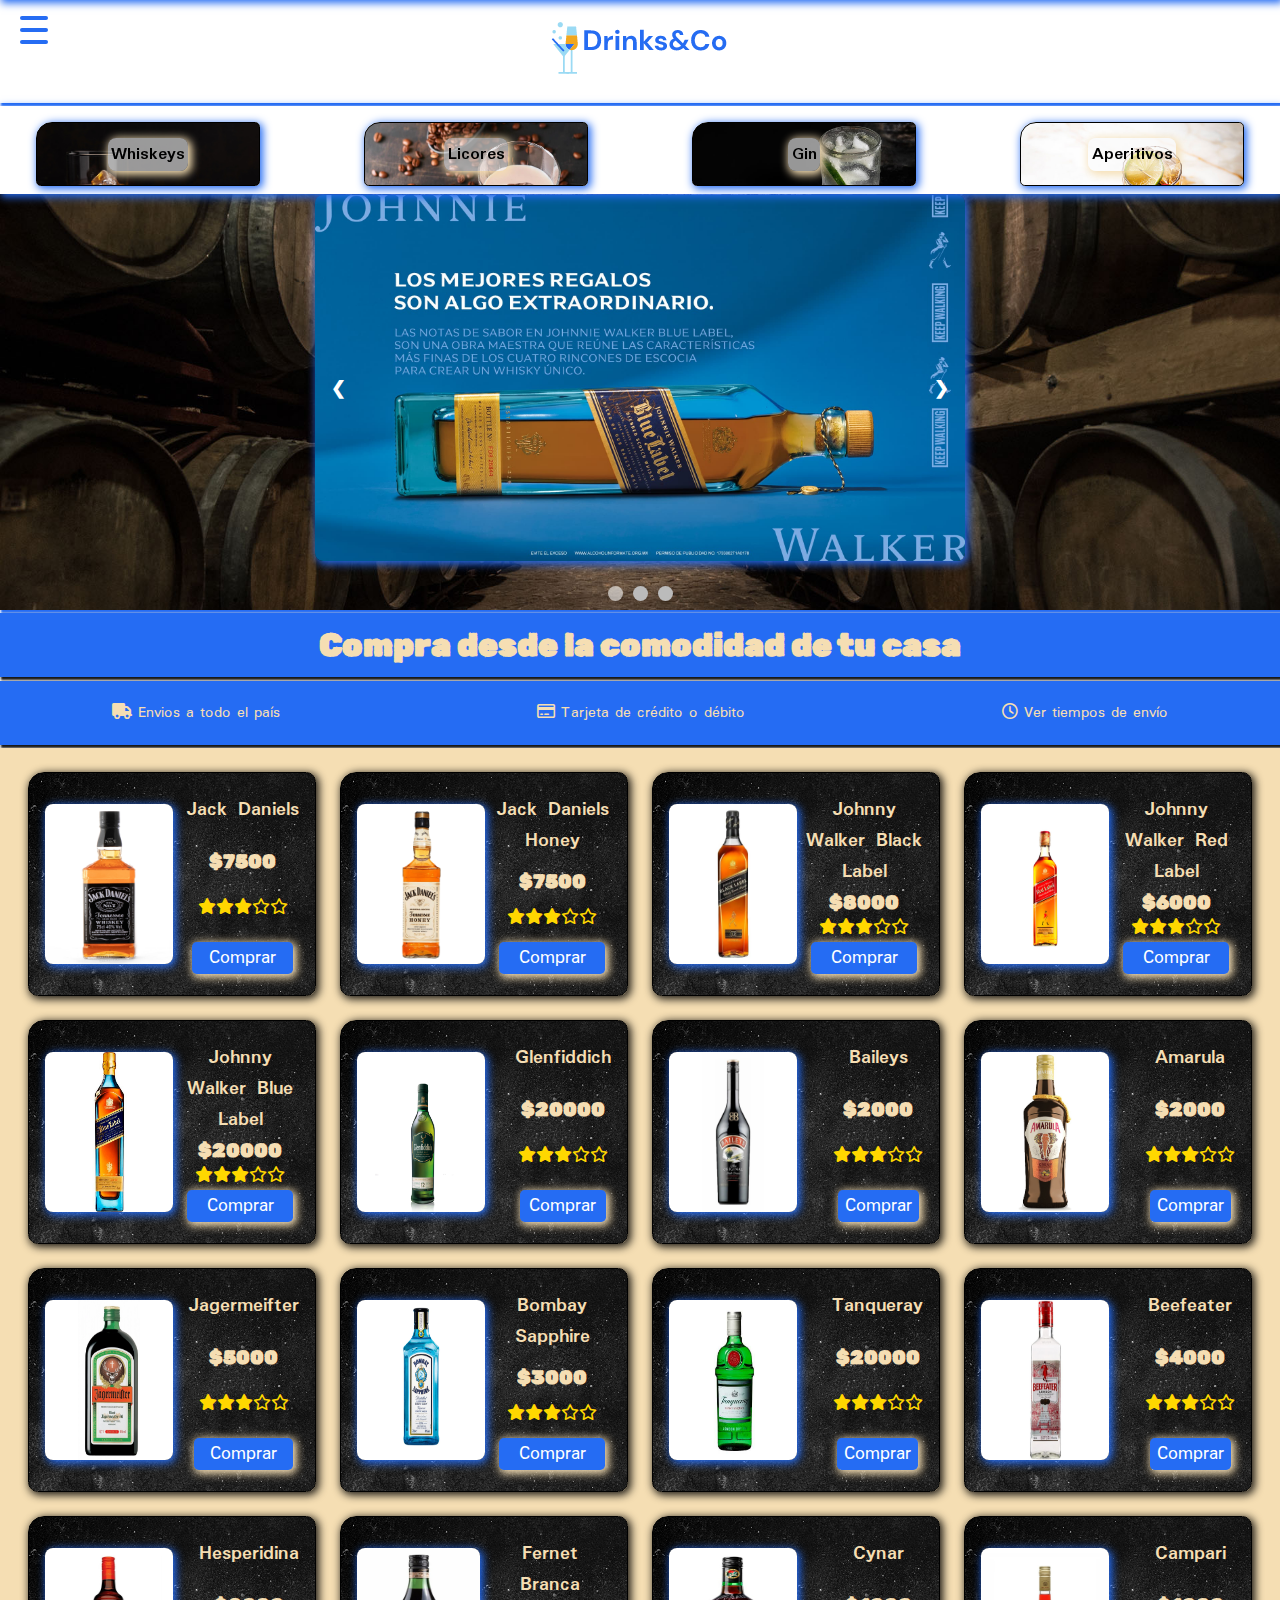
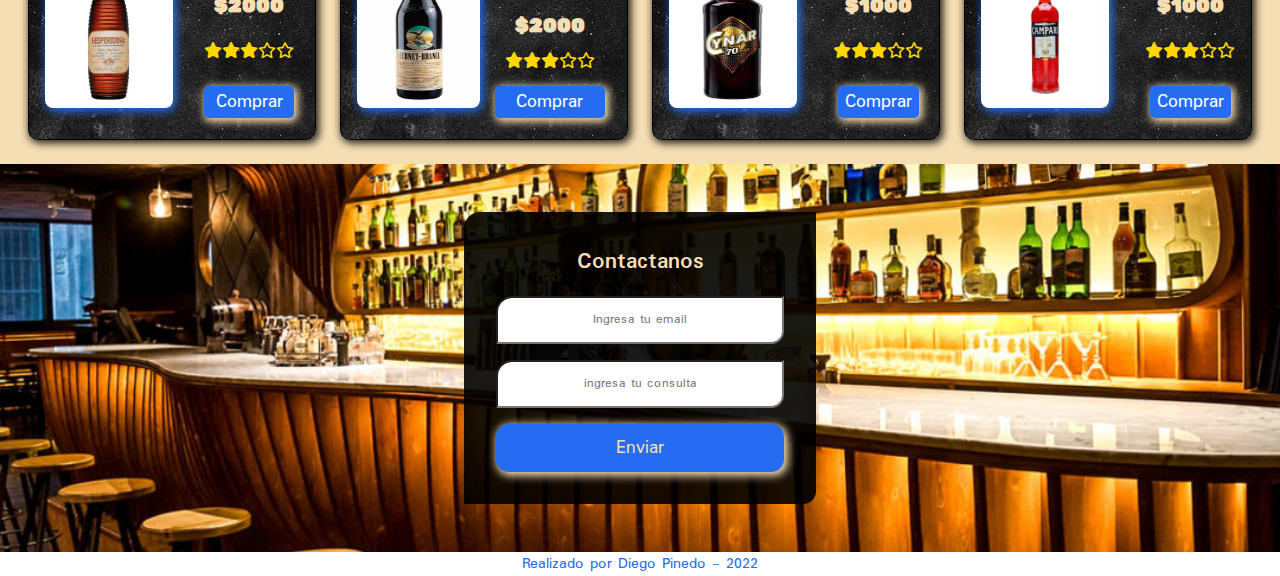
==== index.html @ bf92ded3 "first commit" ====
<!DOCTYPE html>
<html lang="en">
  <head>
    <meta charset="UTF-8" />
    <meta http-equiv="X-UA-Compatible" content="IE=edge" />
    <meta name="viewport" content="width=device-width, initial-scale=1.0" />
    <link rel="stylesheet" href="./assets/css/style.css" />
    <link
      rel="stylesheet"
      href="https://cdnjs.cloudflare.com/ajax/libs/font-awesome/6.1.1/css/all.min.css"
    />
    <title>Drinks&Co</title>
  </head>
  <body>
    <div class="wrapper">
      <header class="header">
        <a class="links" href="./index.html"
          ><img class="logo" src="./assets/images/logo2.png" alt="imgLogo"
        /></a>
        <div class="userLog">
          <!-- <p class="saludo">¡Bienevenido ${usuarioLogueado.nombre}!</p> -->
          <!-- <button class="deslog">Salir</button> -->
        </div>
        <div class="hamburger">
          <div class="_layer -top"></div>
          <div class="_layer -mid"></div>
          <div class="_layer -bottom"></div>
        </div>
        <nav class="nav menuppal">
          <ul class="nav__ul">
            <li class="nav__item">
              <a class="links" href="#contactForm">Contacto</a>
            </li>
            <li class="nav__item">
              <a id="logdisplay" class="links" href="./login.html"
                ><i class="fa-solid fa-user"></i
              ></a>
            </li>
            <li class="nav__item" id="CartBTN">
              <i class="fa-solid fa-cart-shopping"></i>
              <span class="cantCart"></span>
            </li>
          </ul>
        </nav>
      </header>
      <div class="categories">
        <!-- <h3 class="titlecat">Cateogrias</h3> -->
        <div class="cates">
          <div
            class="categories__card catewhiskey filterCat"
            data-category="whiskeys"
          >
            <h3 class="catCard__title filterCat" data-category="whiskeys">
              Whiskeys
            </h3>
          </div>
          <div
            class="categories__card catelicor filterCat"
            data-category="licores"
          >
            <h3 class="catCard__title filterCat" data-category="licores">
              Licores
            </h3>
          </div>
          <div class="categories__card categin filterCat" data-category="gin">
            <h3 class="catCard__title filterCat" data-category="gin">Gin</h3>
          </div>
          <div
            class="categories__card cateaperitivo filterCat"
            data-category="aperitivos"
          >
            <h3 class="catCard__title filterCat" data-category="aperitivos">
              Aperitivos
            </h3>
          </div>
        </div>
      </div>
      <section class="hero">
        <div class="slideshow-container">
          <div class="mySlides fade">
            <img
              class="borders"
              src="./assets/images/publijohny.jpg"
              style="width: 100%"
            />
          </div>
          <div class="mySlides fade">
            <img
              class="borders"
              src="./assets/images/publigin.jpg"
              style="width: 100%"
            />
          </div>
          <div class="mySlides fade">
            <img
              class="borders"
              src="./assets/images/publijager.webp"
              style="width: 100%"
            />
          </div>
          <a class="prev" onclick="plusSlides(-1)">&#10094;</a>
          <a class="next" onclick="plusSlides(1)">&#10095;</a>
        </div>
        <br />
        <div style="text-align: center">
          <span class="dot" onclick="currentSlide(1)"></span>
          <span class="dot" onclick="currentSlide(2)"></span>
          <span class="dot" onclick="currentSlide(3)"></span>
        </div>
      </section>
      <div class="slogan">
        <h2>Compra desde la comodidad de tu casa</h2>
      </div>
      <div class="slogan2">
        <div>
          <p><i class="fa-solid fa-truck"></i> Envios a todo el país</p>
        </div>
        <div>
          <p>
            <i class="fa-regular fa-credit-card"></i> Tarjeta de crédito o
            débito
          </p>
        </div>
        <div><i class="fa-regular fa-clock"></i> Ver tiempos de envío</div>
      </div>
      <section id="catalog" class="catalog">
        <div class="catalog__products">
          <!-- <div class="productCard">
            <img
              class="productCard__img"
              src="./assets/images/jackdanielsbotella.jpg"
              alt=""
            />
            <div class="productCard__info">
              <h3 class="productCard__name">Jack Daniels</h3>
              <span class="productCard__price">$8000</span>
              <div class="productCard__rating">
                <i class="fa-solid fa-star"></i>
                <i class="fa-solid fa-star"></i>
                <i class="fa-solid fa-star"></i>
                <i class="fa-regular fa-star"></i>
                <i class="fa-regular fa-star"></i>
              </div>
              <button class="productCard__button">Comprar</button>
            </div>
          </div> -->
        </div>
      </section>

      <section class="cart">
        <p class="close" id="close">X</p>
        <h3>Tus productos</h3>
        <div class="cart__Container"></div>
        <div class="cart-total">
          <p>Total:</p>
          <span class="total">$</span>
        </div>
        <div class="btncont"><button class="buy-btn">Comprar</button></div>
      </section>
      <section class="contact">
        <div class="contactContainer">
          <form id="contactForm" action="">
            <h2 class="contact__title">Contactanos</h2>
            <input
              type="email"
              name="email"
              id="email"
              placeholder="Ingresa tu email"
            />
            <input type="text" placeholder="ingresa tu consulta" />
            <button class="btnForm">Enviar</button>
          </form>
        </div>
      </section>
      <footer class="footer"><p>Realizado por Diego Pinedo - 2022</p></footer>
    </div>
    <script src="./assets/js/stock.js"></script>
    <script src="./assets/js/render.js"></script>
    <script src="./assets/js/main.js"></script>
  </body>
</html>
---- assets/css/style.css ----
@import url("https://fonts.googleapis.com/css2?family=Padauk:wght@400;700&family=Special+Elite&display=swap");
@import url("https://fonts.googleapis.com/css2?family=Rubik+Dirt&display=swap");
* {
  padding: 0;
  margin: 0;
  box-sizing: border-box;
  font-family: var(--fuente2);

  /* border: solid 1px black; */
}
:root {
  --celeste: #256cf3;
  --negro: rgba(0, 0, 0, 1);
  --fuente1: "Special Elite", cursive;
  --fuente2: "Padauk", sans-serif;
  --negro2: rgba(0, 0, 0, 0.9);
  --amarillo: rgb(255, 165, 0);
  --font3: "Rubik Dirt", cursive;
}
body {
  display: flex;
  justify-content: center;
  align-items: center;
}
.wrapper {
  display: flex;
  flex-direction: column;
  width: 100%;
}
.userLog {
  display: flex;
  gap: 2rem;
}
.header {
  display: flex;
  justify-content: center;
  width: 100%;
  align-items: center;
  padding: 0.5rem;
  box-shadow: 2px 2px 2px 1px var(--celeste);
  margin-bottom: 0.2rem;
}

.nav {
  display: flex;
  align-items: center;
}
.nav__ul {
  list-style: none;
  display: flex;
  gap: 1rem;
  color: var(--celeste);
  font-weight: bold;
  font-size: 1.2rem;
}
.saludo {
  font-size: 1.2rem;
  color: var(--celeste);
  font-family: var(--font3);
}
.hamburger {
  position: fixed;
  background-color: transparent;
  left: 0;
  top: 0;
  height: 30px;
  width: 30px;
  padding: 20px 20px;
  -webkit-transform: translate3d(0, 0, 0);
  transform: translate3d(0, 0, 0);
  -webkit-transition: -webkit-transform 0.25s
    cubic-bezier(0.05, 1.04, 0.72, 0.98);
  transition: transform 0.25s cubic-bezier(0.05, 1.04, 0.72, 0.98);
  z-index: 9999998;
  cursor: pointer;
  -webkit-user-select: none;
  -moz-user-select: none;
  -ms-user-select: none;
  user-select: none;
}
.hamburger.is-active {
  background-color: none;
}
._layer {
  background: var(--celeste);
  margin-bottom: 4px;
  border-radius: 2px;
  width: 28px;
  height: 4px;
  opacity: 1;
  -webkit-transform: translate3d(0, 0, 0);
  transform: translate3d(0, 0, 0);
  -webkit-transition: all 0.25s cubic-bezier(0.05, 1.04, 0.72, 0.98);
  transition: all 0.25s cubic-bezier(0.05, 1.04, 0.72, 0.98);
  box-shadow: 2px 2px 2px 1px var(--azul);
}
.hamburger:hover .-top {
  -webkit-transform: translateY(-100%);
  -ms-transform: translateY(-100%);
  transform: translateY(-100%);
}
.hamburger:hover .-bottom {
  -webkit-transform: translateY(50%);
  -ms-transform: translateY(100%);
  transform: translateY(100%);
}
.hamburger.is-active .-top {
  -webkit-transform: translateY(200%) rotate(45deg) !important;
  -ms-transform: translateY(200%) rotate(45deg) !important;
  transform: translateY(200%) rotate(45deg) !important;
}
.hamburger.is-active .-mid {
  opacity: 0;
}
.hamburger.is-active .-bottom {
  -webkit-transform: translateY(-200%) rotate(135deg) !important;
  -ms-transform: translateY(-200%) rotate(135deg) !important;
  transform: translateY(-200%) rotate(135deg) !important;
}

.menuppal.is_active {
  transform: translate3d(0px, 0px, 0px);
}
.menuppal {
  background-color: white;
  bottom: 0;
  height: 7rem;
  left: 0;
  position: fixed;
  top: 0;
  transform: translate3d(0px, -100%, 0px);
  transition: transform 0.35s cubic-bezier(0.05, 1.04, 0.72, 0.98) 0s;
  width: 100%;
  z-index: 9999997;
  box-shadow: 2px 2px 8px 1px var(--celeste);
  display: flex;
  justify-content: center;
}
.menuppal ul {
  display: flex;
  justify-content: center;
  align-items: center;
  gap: 4rem;
  margin: 0;
  padding: 0;
  margin-top: 1rem;
  color: var(--celeste);
}
.menuppal ul li {
  list-style: none;
  text-align: center;
  color: black;
  font-size: 1.8rem;
  line-height: 3em;
  height: 3em;
  color: var(--azul);
  text-transform: none;
  font-weight: bold;
}
.menuppal ul li a {
  text-decoration: none;
  color: var(--celeste);
}
.menuppal ul li a:hover {
  text-decoration: none;
  color: wheat;
}
/* ---------Hero Design--------------- */
.hero {
  background: url(../images/backgbarrica.jpg) no-repeat center center;
  background-size: cover;
  height: 26rem;
  display: flex;
  padding: 3rem;
  flex-direction: column;
  justify-content: center;
  align-items: center;
  font-family: var(--fuente1);
  box-shadow: 2px 2px 2px 1px var(--celeste);
  margin-bottom: 0.2rem;
  width: 100%;
}
.hero__info {
  display: flex;
  align-items: center;
  justify-content: center;
  width: 40%;
  height: 8rem;
  border-radius: 0.5rem;
}
/* .imghero {
  width: 30rem;
  border-radius: 0.8rem;
  box-shadow: 2px 2px 2px 1px var(--celeste);
} */
.hero__title {
  color: var(--negro2);
  font-size: 1.8rem;
  text-align: center;
}
/* Slideshow container */
.slideshow-container {
  max-width: 650px;
  position: relative;
  margin: auto;
}
.borders {
  border-radius: 0.5rem;
  box-shadow: 2px 2px 8px 1px var(--celeste);
}
/* Hide the images by default */
.mySlides {
  display: none;
}

/* Next & previous buttons */
.prev,
.next {
  cursor: pointer;
  position: absolute;
  top: 50%;
  width: auto;
  margin-top: -22px;
  padding: 16px;
  color: white;
  font-weight: bold;
  font-size: 18px;
  transition: 0.6s ease;
  border-radius: 0 3px 3px 0;
  user-select: none;
}

/* Position the "next button" to the right */
.next {
  right: 0;
  border-radius: 3px 0 0 3px;
}

.prev:hover,
.next:hover {
  background-color: rgba(0, 0, 0, 0.8);
}

.text {
  color: #f2f2f2;
  font-size: 15px;
  padding: 8px 12px;
  position: absolute;
  bottom: 8px;
  width: 100%;
  text-align: center;
}

.numbertext {
  color: #f2f2f2;
  font-size: 12px;
  padding: 8px 12px;
  position: absolute;
  top: 0;
}

.dot {
  cursor: pointer;
  height: 15px;
  width: 15px;
  margin: 0 2px;
  background-color: #bbb;
  border-radius: 50%;
  display: inline-block;
  transition: background-color 0.6s ease;
}

.active,
.dot:hover {
  background-color: #717171;
}

.fade {
  animation-name: fade;
  animation-duration: 1.5s;
}
.header2 {
  justify-content: space-around;
  display: flex;
  gap: 5rem;
  width: 100%;
  align-items: center;
  padding: 0.5rem;
  box-shadow: 2px 2px 2px 1px var(--celeste);
  margin-bottom: 0.2rem;
}
@keyframes fade {
  from {
    opacity: 0.4;
  }
  to {
    opacity: 1;
  }
}

/* ---------Catalog Design--------------- */
.catalog {
  display: flex;
  flex-direction: column;
  align-items: center;
  justify-content: center;
  width: 100%;
  background: wheat;
}
.catalog__products {
  display: flex;
  gap: 1.5rem;
  flex-wrap: wrap;
  margin: 1rem;
  padding: 0.5rem;
  justify-content: center;
}
.productCard {
  display: flex;
  align-items: center;
  justify-content: space-between;
  width: 18rem;
  height: 14rem;
  padding: 1rem;
  gap: 0.5rem;
  border: solid 1px black;
  border-radius: 0.6rem;
  background: url(../images/cardbacknegro.jpg);
  /* background: rgba(250, 250, 250, 1); */
  box-shadow: 2px 2px 8px 1px var(--negro2);
  border-top-left-radius: 1rem;
  color: wheat;
}
.productCard__img {
  width: 8rem;
  height: 10rem;
  box-shadow: 2px 2px 8px 1px var(--celeste);
}
.productCard__info {
  display: flex;
  flex-direction: column;
  justify-content: space-between;
  align-items: center;
  height: 95%;
}
.productCard__price {
  font-size: 1.2rem;
  color: wheat;
  font-family: var(--font3);
  font-weight: bold;
}
.productCard__name {
  font-size: 1.3rem;
  width: 100%;
  text-align: center;
}
.productCard__rating {
  display: flex;
  color: gold;
}
.productCard__button {
  border: none;
  background: var(--celeste);
  color: white;
  width: 90%;
  height: 2rem;
  border-radius: 0.3rem;
  box-shadow: 2px 2px 8px 2px wheat;
  cursor: pointer;
  font-size: 1.2rem;
  margin-top: 0.2rem;
}
.slogan {
  display: flex;
  justify-content: center;
  align-items: center;
  background: var(--celeste);
  color: wheat;
  height: 4rem;
  box-shadow: 2px 2px 2px 1px var(--negro2);
  margin-bottom: 0.2rem;
}
.slogan h2 {
  font-family: var(--font3);
  font-size: 2rem;
}
.slogan2 {
  display: flex;
  justify-content: space-around;
  align-items: center;
  background: var(--celeste);
  color: wheat;
  height: 4rem;
  box-shadow: 2px 2px 2px 1px var(--negro2);
  margin-bottom: 0.2rem;
  gap: 2rem;
}
.categories {
  display: flex;
  flex-direction: column;
  justify-content: center;
  align-items: center;
  padding: 0.5rem;
  position: sticky;
  top: 0rem;
  background: white;
  z-index: 999999;
  box-shadow: 2px 2px 8px 1px var(--celeste);
}
/* .titlecat {
  font-family: var(--font3);
  font-size: 4rem;
  width: 100vw;
  display: flex;
  align-items: center;
  justify-content: center;
} */
.cates {
  display: flex;
  justify-content: space-around;
  align-items: center;
  gap: 3rem;
  width: 100%;
  height: 4rem;
  margin-top: 0.5rem;
}
.categories__card {
  display: flex;
  justify-content: center;
  align-items: center;
  width: 14rem;
  height: 4rem;
  border: solid 1px black;
  border-radius: 0.3rem;
  cursor: pointer;
  box-shadow: 2px 2px 8px 1px var(--celeste);
  border-top-left-radius: 1rem;
}
.nav__item {
  cursor: pointer;
}
.links {
  text-decoration: none;
  cursor: pointer;
  color: var(--celeste);
}
.catCard__title {
  display: flex;
  justify-content: center;
  background: rgba(250, 250, 250, 0.6);
  width: auto;
  padding: 0.2rem;
  border-radius: 0.5rem;
  box-shadow: 2px 2px 8px 2px wheat;
}
.active {
  background: rgba(250, 250, 250, 0.6);
}
.catelicor {
  background: url(../images/catelicor2.webp);
  background-size: cover;
}
.catewhiskey {
  background: url(../images/catewhiskey.jpg);
  background-size: cover;
}
.cateaperitivo {
  background: url(../images/cateapertivos.jpg);
  background-size: cover;
}
.categin {
  background: url(../images/categin.jpg);
  background-size: cover;
}

/* ---------Cart Design--------------- */
.cart {
  background: var(--negro2);
  position: absolute;
  top: 7rem;
  right: 0;
  display: none;
  flex-direction: column;
  /* justify-content: center; */
  align-items: center;
  width: 20rem;
  height: 30rem;
  overflow-y: scroll;
  border-bottom-left-radius: 0.8rem;
  border-top-left-radius: 0.8rem;
  color: wheat;
  box-shadow: 4px 4px 8px 4px wheat;
}
#CartBTN {
  cursor: pointer;
}
.cart__Container {
  display: flex;
  flex-direction: column;
  gap: 0.8rem;
  margin-top: 0.8rem;
  margin-bottom: 0.8rem;
}
.close {
  width: 1rem;
  height: 1rem;
  display: flex;
  justify-content: center;
  align-items: center;
  border-radius: 0.5rem;
  font-size: 1rem;
  font-weight: bold;
  cursor: pointer;
  color: wheat;
  position: relative;
  top: 0.2rem;
  border: solid 1px wheat;
  right: -8rem;
}
.cartBox {
  display: flex;
  justify-content: center;
  align-items: center;
  height: 6rem;
  width: 18rem;
  box-shadow: 1px 1px 8px 1px wheat;
  border-bottom-left-radius: 0.8rem;
  border-top-left-radius: 0.4rem;
  border-bottom-right-radius: 0.4rem;
  border-top-right-radius: 0.8rem;
  background: rgba(250, 250, 200, 0.5);
}
.cart h3 {
  font-size: 1.4rem;
  height: 2rem;
  border-bottom: black solid 1px;
  width: 100%;
  text-align: center;
  font-family: var(--font3);
}
.cart-total {
  display: flex;
  justify-content: center;
  align-items: center;
  width: 16rem;
}
.cart-total p {
  font-family: var(--font3);
  margin-right: 0.8rem;
}
.total {
  font-family: var(--font3);
}
.cartBox_info {
  width: 8rem;
  padding: 0.5rem;
  color: wheat;
  display: flex;
  flex-direction: column;
  justify-content: center;
  align-items: center;
}
.buy-btn {
  margin-top: 1rem;
  width: 14rem;
  height: 2rem;
  border-radius: 0.5rem;
  border: none;
  background: rgba(250, 250, 200, 0.5);
  font-size: 1.2rem;
  box-shadow: 1px 1px 8px 1px wheat;
}
.moreLess {
  display: flex;
  gap: 0.5rem;
  justify-content: center;
  align-items: center;
  color: var(--negro2);
}
.productName {
  background: none;
  font-size: 1.2rem;
  color: var(--negro2);
}
.morLes {
  display: flex;
  gap: 0.5rem;
  justify-content: center;
  align-items: center;
  color: var(--negro2);
}
.more {
  color: var(--negro2);
  width: 1rem;
  font-size: 1rem;
  height: 1rem;
  border-radius: 0.2rem;
  display: flex;
  justify-content: center;
  align-items: center;
  cursor: pointer;
  background: rgba(250, 250, 250, 0.8);
  box-shadow: 4px 4px 8px 0px rgba(0, 0, 0, 0.4);
}
.less {
  color: var(--negro2);
  width: 1rem;
  font-size: 1rem;
  height: 1rem;
  border-radius: 0.2rem;
  display: flex;
  justify-content: center;
  align-items: center;
  cursor: pointer;
  background: rgba(250, 250, 250, 0.8);
  box-shadow: 4px 4px 8px 0px rgba(0, 0, 0, 0.4);
}
.productName {
  background: none;
  font-size: 1rem;
  color: var(--negro2);
  text-align: center;
  font-weight: bold;
}
.price {
  font-size: 1.6rem;
  font-weight: 700;
  color: var(--negro2);
  font-family: var(--font3);
}
.imgCart {
  width: 5rem;
  height: 4rem;
  /* image-rendering: pixelated; */
  border-radius: 0.8rem;
  object-fit: contain;
}

.cant {
  font-size: 0.8rem;
}

.display {
  display: flex;
}

.display-off {
  display: none;
}
/* --------Contact Section---------- */
.contact {
  display: flex;
  flex-direction: column;
  justify-content: center;
  align-items: center;
  background: url(../images/barrahd.jpg) no-repeat center center;
  background-size: cover;
  width: 100%;
  height: auto;
  padding: 3rem;
}
#contactForm {
  display: flex;
  justify-content: center;
  align-items: center;
  gap: 1rem;
  flex-direction: column;
  width: 22rem;
  background-color: var(--negro2);
  padding: 2rem;
  border-top-left-radius: 1rem;
  border-bottom-right-radius: 0.8rem;
}
#contactForm input {
  height: 3rem;
  text-align: center;
  width: 18rem;
  border-top-left-radius: 1rem;
  border-bottom-right-radius: 0.8rem;
}
.btnForm {
  height: 3rem;
  width: 18rem;
  border-radius: 0.8rem;
  background: var(--celeste);
  border: none;
  cursor: pointer;
  color: wheat;
  font-size: 1.2rem;
  box-shadow: 2px 2px 8px 2px wheat;
}
#contactForm h2 {
  color: wheat;
}
.displayONOFF {
  display: none;
}
.deslog {
  width: 4rem;
  background: var(--celeste);
  border: none;
  border-radius: 0.2rem;
  height: 2rem;
  box-shadow: 2px 2px 8px 1px var(--celeste);
  color: wheat;
}
.footer {
  display: flex;
  justify-content: center;
  align-items: center;
  color: var(--celeste);
}
@media (max-width: 720px) {
  body {
    display: flex;
  }
  .logo {
    width: 6rem;
    margin-left: 2rem;
  }
  .wrapper {
    display: flex;
    flex-direction: column;
    width: 100%;
  }
  .userLog {
    display: flex;
    justify-content: center;
    gap: 0.5rem;
    margin-left: -10rem;
  }
  .header {
    display: flex;
    flex-direction: column;
    justify-content: center;
    width: 100%;
    align-items: center;
    padding: 0.5rem;
    box-shadow: 2px 2px 2px 1px var(--celeste);
    margin-bottom: 0.2rem;
  }
  .nav {
    display: flex;
    align-items: center;
  }
  .nav__ul {
    list-style: none;
    display: flex;
    gap: 1rem;
    color: var(--celeste);
    font-weight: bold;
    font-size: 1.2rem;
  }
  .saludo {
    font-size: 1rem;
    color: var(--celeste);
    font-family: var(--font3);
    margin-left: 2rem;
    text-align: center;
    width: 8rem;
  }
  .hamburger {
    position: fixed;
    background-color: transparent;
    left: 0;
    top: 0;
    height: 30px;
    width: 30px;
    padding: 20px 20px;
    -webkit-transform: translate3d(0, 0, 0);
    transform: translate3d(0, 0, 0);
    -webkit-transition: -webkit-transform 0.25s
      cubic-bezier(0.05, 1.04, 0.72, 0.98);
    transition: transform 0.25s cubic-bezier(0.05, 1.04, 0.72, 0.98);
    z-index: 9999998;
    cursor: pointer;
    -webkit-user-select: none;
    -moz-user-select: none;
    -ms-user-select: none;
    user-select: none;
  }
  .hamburger.is-active {
    background-color: none;
  }
  ._layer {
    background: var(--celeste);
    margin-bottom: 4px;
    border-radius: 2px;
    width: 28px;
    height: 4px;
    opacity: 1;
    -webkit-transform: translate3d(0, 0, 0);
    transform: translate3d(0, 0, 0);
    -webkit-transition: all 0.25s cubic-bezier(0.05, 1.04, 0.72, 0.98);
    transition: all 0.25s cubic-bezier(0.05, 1.04, 0.72, 0.98);
    box-shadow: 2px 2px 2px 1px var(--azul);
  }
  .hamburger:hover .-top {
    -webkit-transform: translateY(-100%);
    -ms-transform: translateY(-100%);
    transform: translateY(-100%);
  }
  .hamburger:hover .-bottom {
    -webkit-transform: translateY(50%);
    -ms-transform: translateY(100%);
    transform: translateY(100%);
  }
  .hamburger.is-active .-top {
    -webkit-transform: translateY(200%) rotate(45deg) !important;
    -ms-transform: translateY(200%) rotate(45deg) !important;
    transform: translateY(200%) rotate(45deg) !important;
  }
  .hamburger.is-active .-mid {
    opacity: 0;
  }
  .hamburger.is-active .-bottom {
    -webkit-transform: translateY(-200%) rotate(135deg) !important;
    -ms-transform: translateY(-200%) rotate(135deg) !important;
    transform: translateY(-200%) rotate(135deg) !important;
  }

  .menuppal.is_active {
    transform: translate3d(0px, 0px, 0px);
  }
  .menuppal {
    background-color: white;
    bottom: 0;
    height: 7rem;
    left: 0;
    position: fixed;
    top: 0;
    transform: translate3d(0px, -100%, 0px);
    transition: transform 0.35s cubic-bezier(0.05, 1.04, 0.72, 0.98) 0s;
    width: 100%;
    z-index: 9999997;
    box-shadow: 2px 2px 2px 1px var(--celeste);
    display: flex;
    justify-content: center;
  }
  .menuppal ul {
    display: flex;
    justify-content: center;
    align-items: center;
    gap: 4rem;
    margin: 0;
    padding: 0;
    margin-top: 1rem;
    color: var(--celeste);
  }
  .menuppal ul li {
    list-style: none;
    text-align: center;
    color: black;
    font-size: 1rem;
    line-height: 3em;
    height: 3em;
    color: var(--azul);
    text-transform: none;
    font-weight: bold;
  }
  .menuppal ul li a {
    text-decoration: none;
    color: var(--celeste);
  }
  .menuppal ul li a:hover {
    text-decoration: none;
    color: wheat;
  }
  /* ---------Hero Design--------------- */
  .hero {
    background: url(../images/backgbarrica.jpg) no-repeat center center;
    background-size: cover;
    height: 26rem;
    display: flex;
    padding: 3rem;
    flex-direction: column;
    justify-content: center;
    align-items: center;
    font-family: var(--fuente1);
    box-shadow: 2px 2px 2px 1px var(--celeste);
    margin-bottom: 0.2rem;
    width: 100%;
  }
  .hero__info {
    display: flex;
    align-items: center;
    justify-content: center;
    width: 40%;
    height: 8rem;
    border-radius: 0.5rem;
  }
  /* .imghero {
    width: 30rem;
    border-radius: 0.8rem;
    box-shadow: 2px 2px 2px 1px var(--celeste);
  } */
  .hero__title {
    color: var(--negro2);
    font-size: 1.8rem;
    text-align: center;
  }
  /* Slideshow container */
  .slideshow-container {
    max-width: 600px;
    position: relative;
    margin: auto;
  }
  .borders {
    border-radius: 0.5rem;
    box-shadow: 2px 2px 8px 1px var(--celeste);
  }
  /* Hide the images by default */
  .mySlides {
    display: none;
  }

  /* Next & previous buttons */
  .prev,
  .next {
    cursor: pointer;
    position: absolute;
    top: 50%;
    width: auto;
    margin-top: -22px;
    padding: 16px;
    color: white;
    font-weight: bold;
    font-size: 18px;
    transition: 0.6s ease;
    border-radius: 0 3px 3px 0;
    user-select: none;
  }

  /* Position the "next button" to the right */
  .next {
    right: 0;
    border-radius: 3px 0 0 3px;
  }

  .prev:hover,
  .next:hover {
    background-color: rgba(0, 0, 0, 0.8);
  }

  .text {
    color: #f2f2f2;
    font-size: 15px;
    padding: 8px 12px;
    position: absolute;
    bottom: 8px;
    width: 100%;
    text-align: center;
  }

  .numbertext {
    color: #f2f2f2;
    font-size: 12px;
    padding: 8px 12px;
    position: absolute;
    top: 0;
  }

  .dot {
    cursor: pointer;
    height: 15px;
    width: 15px;
    margin: 0 2px;
    background-color: #bbb;
    border-radius: 50%;
    display: inline-block;
    transition: background-color 0.6s ease;
  }

  .active,
  .dot:hover {
    background-color: #717171;
  }

  .fade {
    animation-name: fade;
    animation-duration: 1.5s;
  }

  @keyframes fade {
    from {
      opacity: 0.4;
    }
    to {
      opacity: 1;
    }
  }

  /* ---------Catalog Design--------------- */
  .catalog {
    display: flex;
    flex-direction: column;
    align-items: center;
    justify-content: center;
    width: 100%;
    background: wheat;
  }
  .catalog__products {
    display: flex;
    gap: 1.5rem;
    flex-wrap: wrap;
    margin: 1rem;
    padding: 0.5rem;
    justify-content: center;
  }
  .productCard {
    display: flex;
    align-items: center;
    justify-content: space-between;
    width: 18rem;
    height: 14rem;
    padding: 1rem;
    gap: 0.5rem;
    border: solid 1px black;
    border-radius: 0.6rem;
    background: url(../images/cardbacknegro.jpg);
    /* background: rgba(250, 250, 250, 1); */
    box-shadow: 2px 2px 8px 1px var(--negro2);
    border-top-left-radius: 1rem;
    color: wheat;
  }
  .productCard__img {
    width: 8rem;
    height: 10rem;
    box-shadow: 2px 2px 8px 1px var(--celeste);
  }
  .productCard__info {
    display: flex;
    flex-direction: column;
    justify-content: space-between;
    align-items: center;
    height: 95%;
  }
  .productCard__price {
    font-size: 1.2rem;
    color: wheat;
    font-family: var(--font3);
    font-weight: bold;
  }
  .productCard__name {
    font-size: 1.3rem;
    width: 100%;
    text-align: center;
  }
  .productCard__rating {
    display: flex;
    color: gold;
  }
  .productCard__button {
    border: none;
    background: var(--celeste);
    color: white;
    width: 90%;
    height: 2rem;
    border-radius: 0.3rem;
    box-shadow: 2px 2px 8px 2px wheat;
    cursor: pointer;
    font-size: 1.2rem;
    margin-top: 0.2rem;
  }
  .slogan {
    display: flex;
    justify-content: center;
    align-items: center;
    background: var(--celeste);
    color: wheat;
    height: 4rem;
    box-shadow: 2px 2px 2px 1px var(--negro2);
    margin-bottom: 0.2rem;
  }
  .slogan h2 {
    font-family: var(--font3);
    font-size: 1.2rem;
    text-align: center;
  }
  .slogan2 {
    display: flex;
    justify-content: space-around;
    align-items: center;
    background: var(--celeste);
    color: wheat;
    height: 4rem;
    box-shadow: 2px 2px 2px 1px var(--negro2);
    margin-bottom: 0.2rem;
    gap: 0.5rem;
    width: 100%;
    padding: 0.5rem;
  }
  .slogan2 div {
    width: 6rem;
    display: flex;
    flex-direction: column;
    justify-content: center;
    align-items: center;
    padding: 0.2rem;
    margin-top: 0.4rem;
    margin-bottom: 0.4rem;
  }
  .slogan2 h2 {
    font-family: var(--font3);
    font-size: 0.5rem;
    text-align: center;
  }
  .categories {
    display: flex;
    flex-direction: column;
    justify-content: center;
    align-items: center;
    padding: 0.5rem;
  }
  /* .titlecat {
    font-family: var(--font3);
    font-size: 4rem;
    width: 100vw;
    display: flex;
    align-items: center;
    justify-content: center;
  } */
  .cates {
    display: flex;
    /* flex-wrap: wrap; */
    /* flex-direction: column; */
    justify-content: space-around;
    align-items: center;
    gap: 0.8rem;
    width: 100%;
    height: 4rem;
    margin-top: 1.8rem;
  }
  .categories__card {
    display: flex;
    justify-content: center;
    align-items: center;
    width: 6rem;
    height: 3rem;
    border: solid 1px black;
    border-radius: 0.3rem;
    cursor: pointer;
    box-shadow: 2px 2px 8px 1px var(--celeste);
    border-top-left-radius: 1rem;
  }
  .nav__item {
    cursor: pointer;
  }
  .links {
    text-decoration: none;
    cursor: pointer;
    color: var(--celeste);
  }
  .catCard__title {
    display: flex;
    justify-content: center;
    background: rgba(250, 250, 250, 0.6);
    width: auto;
    padding: 0.2rem;
    border-radius: 0.5rem;
    box-shadow: 2px 2px 8px 2px wheat;
  }
  .active {
    background: rgba(250, 250, 250, 0.6);
  }
  .catelicor {
    background: url(../images/catelicor2.webp);
    background-size: cover;
  }
  .catewhiskey {
    background: url(../images/catewhiskey.jpg);
    background-size: cover;
  }
  .cateaperitivo {
    background: url(../images/cateapertivos.jpg);
    background-size: cover;
  }
  .categin {
    background: url(../images/categin.jpg);
    background-size: cover;
  }

  /* ---------Cart Design--------------- */
  .cart {
    background: var(--negro2);
    position: absolute;
    top: 7rem;
    right: 0;
    display: none;
    flex-direction: column;
    /* justify-content: center; */
    align-items: center;
    width: 18rem;
    height: 30rem;
    overflow-y: scroll;
    border-bottom-left-radius: 0.8rem;
    border-top-left-radius: 0.8rem;
    color: wheat;
    box-shadow: 4px 4px 8px 4px wheat;
  }
  #CartBTN {
    cursor: pointer;
  }
  .cart__Container {
    display: flex;
    flex-direction: column;
    gap: 0.8rem;
    margin-top: 0.8rem;
    margin-bottom: 0.8rem;
  }
  .close {
    width: 1rem;
    height: 1rem;
    display: flex;
    justify-content: center;
    align-items: center;
    border-radius: 0.5rem;
    font-size: 1rem;
    font-weight: bold;
    cursor: pointer;
    color: wheat;
    position: relative;
    top: 0.2rem;
    border: solid 1px wheat;
    right: -8rem;
  }
  .cartBox {
    display: flex;
    justify-content: center;
    align-items: center;
    height: 6rem;
    width: 16rem;
    box-shadow: 1px 1px 8px 1px wheat;
    border-bottom-left-radius: 0.8rem;
    border-top-left-radius: 0.4rem;
    border-bottom-right-radius: 0.4rem;
    border-top-right-radius: 0.8rem;
    background: rgba(250, 250, 200, 0.5);
  }
  .cart h3 {
    font-size: 1.4rem;
    height: 2rem;
    border-bottom: black solid 1px;
    width: 100%;
    text-align: center;
    font-family: var(--font3);
  }
  .cart-total {
    display: flex;
    justify-content: center;
    align-items: center;
    width: 16rem;
  }
  .cart-total p {
    font-family: var(--font3);
    margin-right: 0.8rem;
  }
  .total {
    font-family: var(--font3);
  }
  .cartBox_info {
    width: 8rem;
    padding: 0.5rem;
    color: wheat;
    display: flex;
    flex-direction: column;
    justify-content: center;
    align-items: center;
  }
  .buy-btn {
    margin-top: 1rem;
    width: 14rem;
    height: 2rem;
    border-radius: 0.5rem;
    border: none;
    background: rgba(250, 250, 200, 0.5);
    font-size: 1.2rem;
    box-shadow: 1px 1px 8px 1px wheat;
  }
  .moreLess {
    display: flex;
    gap: 0.5rem;
    justify-content: center;
    align-items: center;
    color: var(--negro2);
  }
  .productName {
    background: none;
    font-size: 1.2rem;
    color: var(--negro2);
  }
  .morLes {
    display: flex;
    gap: 0.5rem;
    justify-content: center;
    align-items: center;
    color: var(--negro2);
  }
  .more {
    color: var(--negro2);
    width: 1rem;
    font-size: 1rem;
    height: 1rem;
    border-radius: 0.2rem;
    display: flex;
    justify-content: center;
    align-items: center;
    cursor: pointer;
    background: rgba(250, 250, 250, 0.8);
    box-shadow: 4px 4px 8px 0px rgba(0, 0, 0, 0.4);
  }
  .less {
    color: var(--negro2);
    width: 1rem;
    font-size: 1rem;
    height: 1rem;
    border-radius: 0.2rem;
    display: flex;
    justify-content: center;
    align-items: center;
    cursor: pointer;
    background: rgba(250, 250, 250, 0.8);
    box-shadow: 4px 4px 8px 0px rgba(0, 0, 0, 0.4);
  }
  .productName {
    background: none;
    font-size: 1rem;
    color: var(--negro2);
    text-align: center;
    font-weight: bold;
  }
  .price {
    font-size: 1.6rem;
    font-weight: 700;
    color: var(--negro2);
    font-family: var(--font3);
  }
  .imgCart {
    width: 5rem;
    height: 4rem;
    /* image-rendering: pixelated; */
    border-radius: 0.8rem;
    object-fit: contain;
  }

  .cant {
    font-size: 0.8rem;
  }

  .display {
    display: flex;
  }

  .display-off {
    display: none;
  }
  /* --------Contact Section---------- */
  .contact {
    display: flex;
    flex-direction: column;
    justify-content: center;
    align-items: center;
    background: url(../images/barrahd.jpg) no-repeat center center;
    background-size: cover;
    width: 100%;
    height: auto;
    padding: 3rem;
  }
  #contactForm {
    display: flex;
    justify-content: center;
    align-items: center;
    gap: 1rem;
    flex-direction: column;
    width: 22rem;
    background-color: var(--negro2);
    padding: 2rem;
    border-top-left-radius: 1rem;
    border-bottom-right-radius: 0.8rem;
  }
  #contactForm input {
    height: 3rem;
    text-align: center;
    width: 18rem;
    border-top-left-radius: 1rem;
    border-bottom-right-radius: 0.8rem;
  }
  .btnForm {
    height: 3rem;
    width: 18rem;
    border-radius: 0.8rem;
    background: var(--celeste);
    border: none;
    cursor: pointer;
    color: wheat;
    font-size: 1.2rem;
    box-shadow: 2px 2px 8px 2px wheat;
  }
  #contactForm h2 {
    color: wheat;
  }
  .displayONOFF {
    display: none;
  }
  .deslog {
    width: 2rem;
    background: var(--celeste);
    border: none;
    border-radius: 0.2rem;
    height: 2rem;
    box-shadow: 2px 2px 8px 1px var(--celeste);
    color: wheat;
    margin-left: 1rem;
  }
  .footer {
    display: flex;
    justify-content: center;
    align-items: center;
    color: var(--celeste);
  }
  .header2 {
    display: flex;
    width: 100%;
    align-items: center;
    /* padding: 0.5rem; */
    box-shadow: 2px 2px 2px 1px var(--celeste);
    margin-bottom: 0.2rem;
  }
}
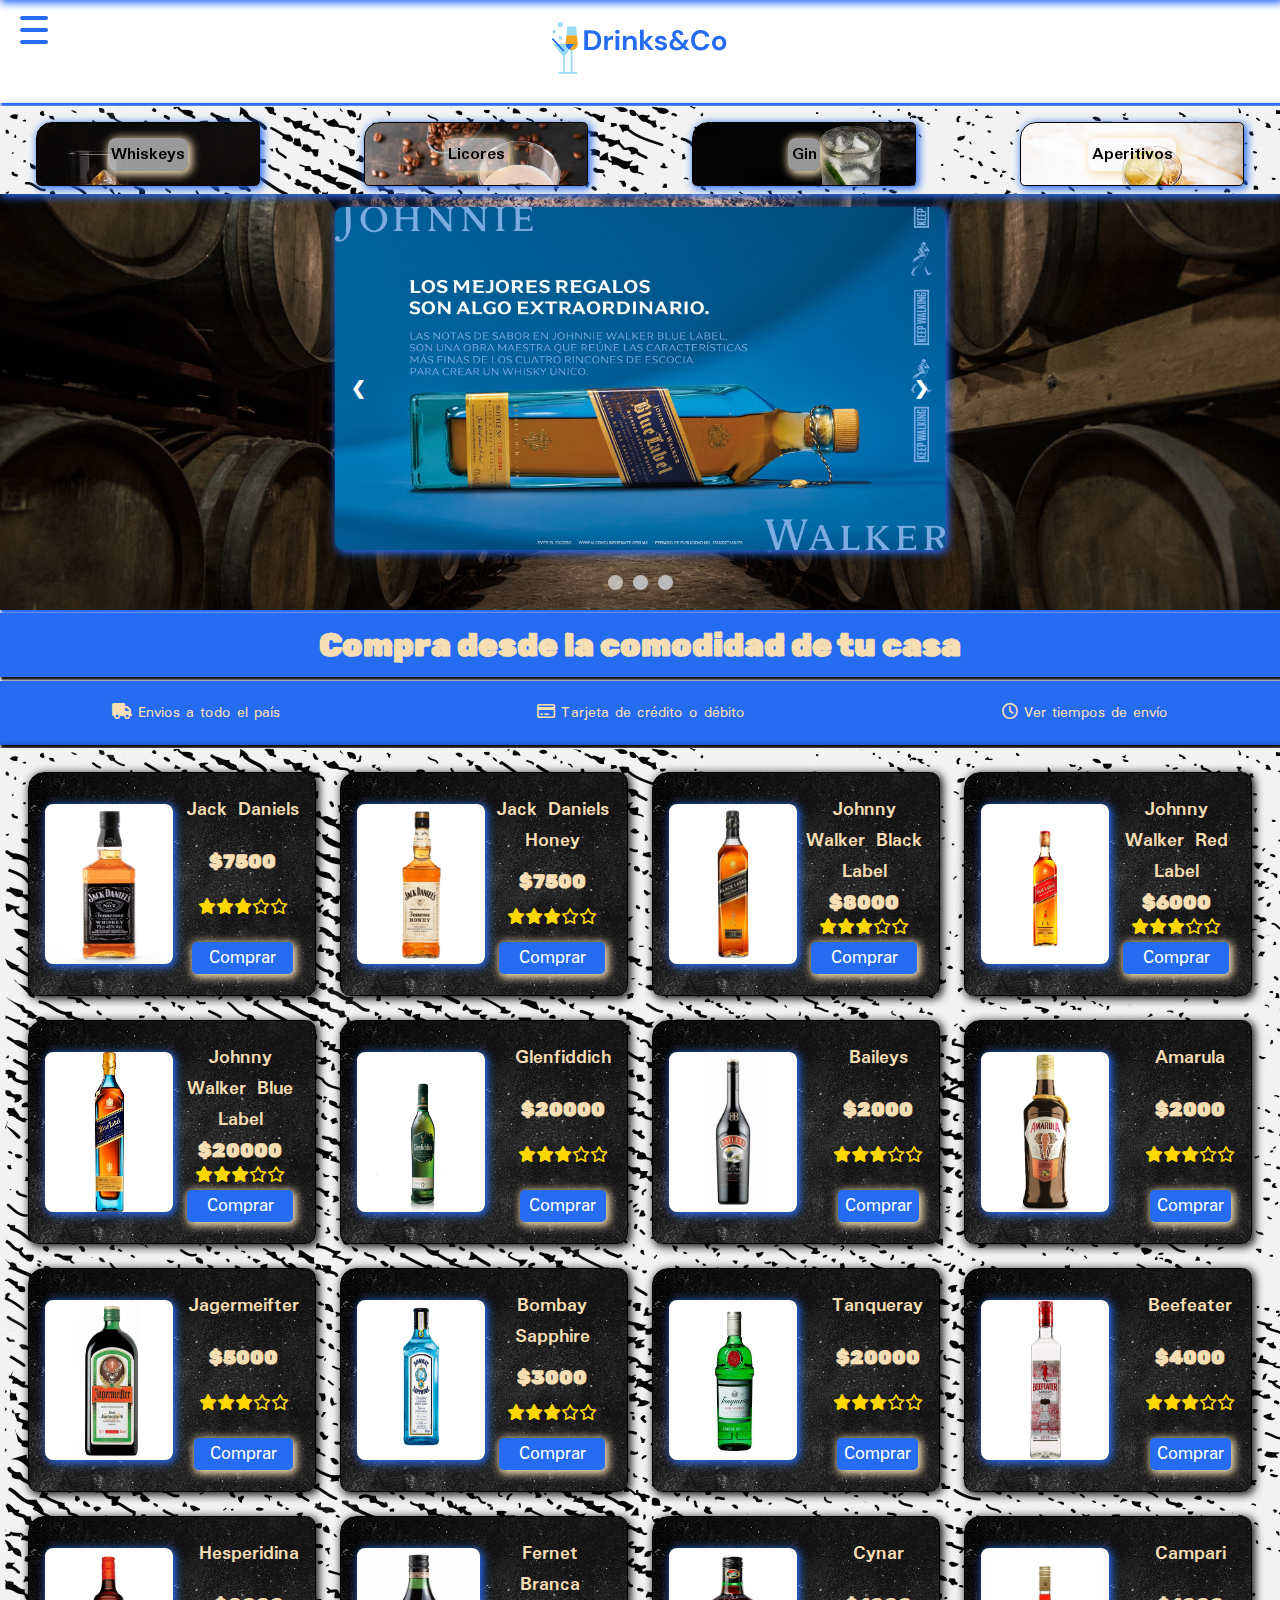
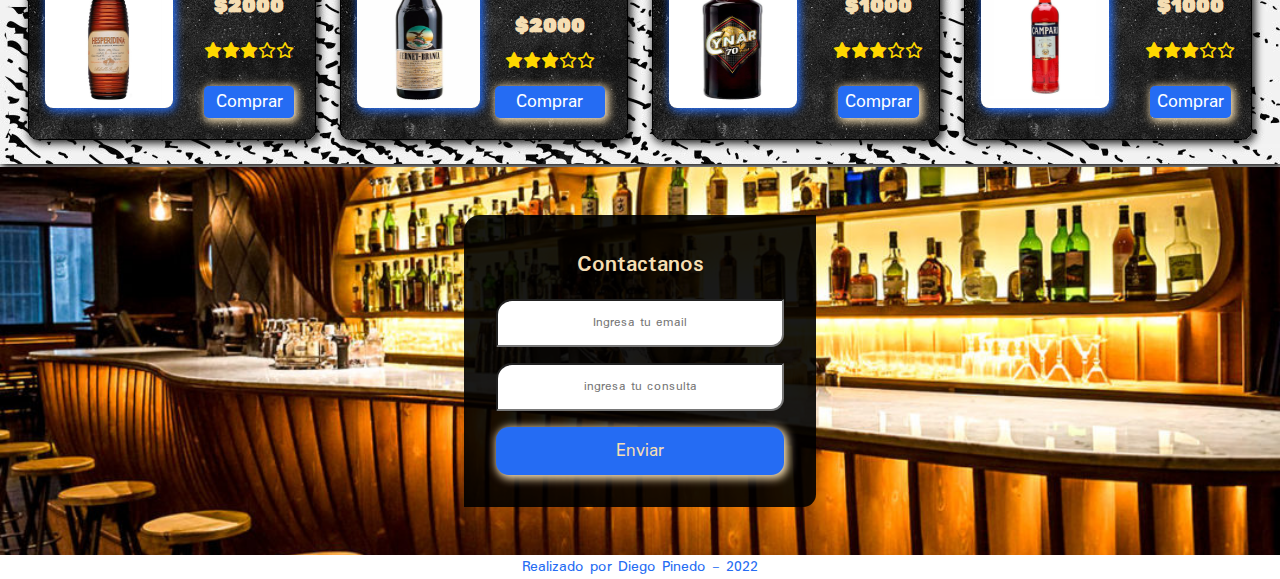
==== commit 02703a5c: "act" ====
--- a/index.html
+++ b/index.html
@@ -121,7 +121,9 @@
             débito
           </p>
         </div>
-        <div><i class="fa-regular fa-clock"></i> Ver tiempos de envío</div>
+        <div>
+          <p><i class="fa-regular fa-clock"></i> Ver tiempos de envío</p>
+        </div>
       </div>
       <section id="catalog" class="catalog">
         <div class="catalog__products">
--- a/assets/css/style.css
+++ b/assets/css/style.css
@@ -200,7 +200,7 @@
 }
 /* Slideshow container */
 .slideshow-container {
-  max-width: 650px;
+  max-width: 610px;
   position: relative;
   margin: auto;
 }
@@ -305,7 +305,9 @@
   align-items: center;
   justify-content: center;
   width: 100%;
-  background: wheat;
+  background: url(../images/back1.webp);
+  box-shadow: 2px 2px 8px 1px black;
+  margin-bottom: 0.2rem;
 }
 .catalog__products {
   display: flex;
@@ -403,7 +405,7 @@
   padding: 0.5rem;
   position: sticky;
   top: 0rem;
-  background: white;
+  background: url(../images/back1.webp);
   z-index: 999999;
   box-shadow: 2px 2px 8px 1px var(--celeste);
 }
@@ -490,6 +492,8 @@
   border-top-left-radius: 0.8rem;
   color: wheat;
   box-shadow: 4px 4px 8px 4px wheat;
+  z-index: 11111111111;
+  margin-bottom: 2rem;
 }
 #CartBTN {
   cursor: pointer;
@@ -499,7 +503,7 @@
   flex-direction: column;
   gap: 0.8rem;
   margin-top: 0.8rem;
-  margin-bottom: 0.8rem;
+  margin-bottom: 2rem;
 }
 .close {
   width: 1rem;
@@ -569,6 +573,7 @@
   background: rgba(250, 250, 200, 0.5);
   font-size: 1.2rem;
   box-shadow: 1px 1px 8px 1px wheat;
+  margin-bottom: 1rem;
 }
 .moreLess {
   display: flex;
@@ -996,8 +1001,7 @@
     flex-direction: column;
     align-items: center;
     justify-content: center;
-    width: 100%;
-    background: wheat;
+    background: url(../images/back1.webp);
   }
   .catalog__products {
     display: flex;
@@ -1100,9 +1104,9 @@
     margin-top: 0.4rem;
     margin-bottom: 0.4rem;
   }
-  .slogan2 h2 {
+  .slogan2 p {
     font-family: var(--font3);
-    font-size: 0.5rem;
+    font-size: 0.8rem;
     text-align: center;
   }
   .categories {
